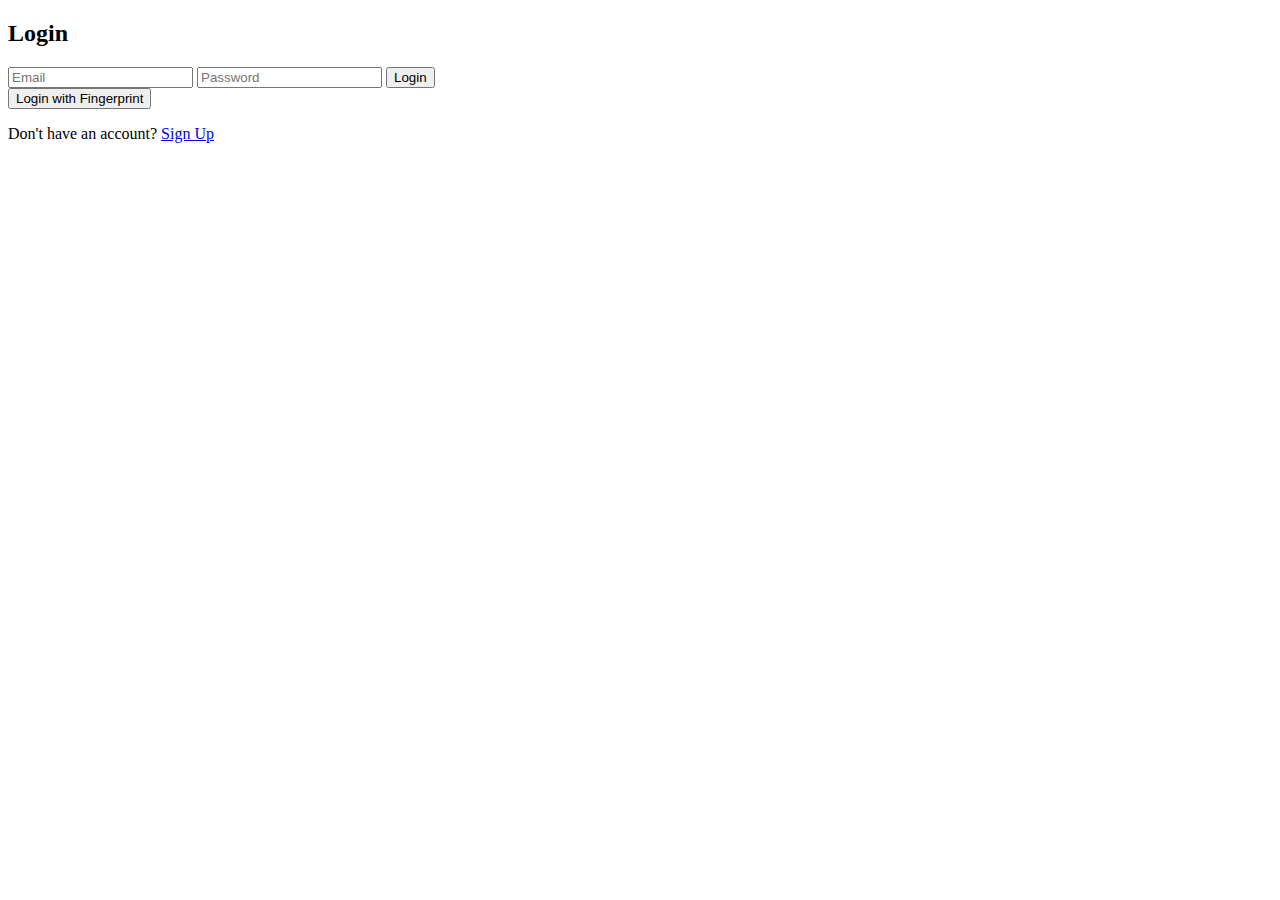
==== index.html @ db17a767 "added index.html" ====
<!DOCTYPE html>
<html lang="en">
<head>
    <meta charset="UTF-8">
    <meta name="viewport" content="width=device-width, initial-scale=1.0">
    <title>Login / Signup</title>
    <link href="https://fonts.googleapis.com/css2?family=Poppins:wght@300;400;600&display=swap" rel="stylesheet">
    <link rel="stylesheet" href="fingerprint1.css">
</head>
<body>
    <div class="form-container">
        <h2 id="form-title">Login</h2>
        <form id="auth-form">
            <input type="email" id="email" placeholder="Email" required>
            <input type="password" id="password" placeholder="Password" required>
            <button type="submit">Login</button>
            <div class="fingerprint-option">
                <button type="button" id="fingerprint-btn">
                    <span class="fingerprint-icon"></span> Login with Fingerprint
                </button>
            </div>
        </form>
        <div id="signup-option">
            <p>Don't have an account? <a href="#" onclick="switchToSignup()">Sign Up</a></p>
        </div>
    </div>

    <script src="fingerprint1.js"></script>
</body>
</html>
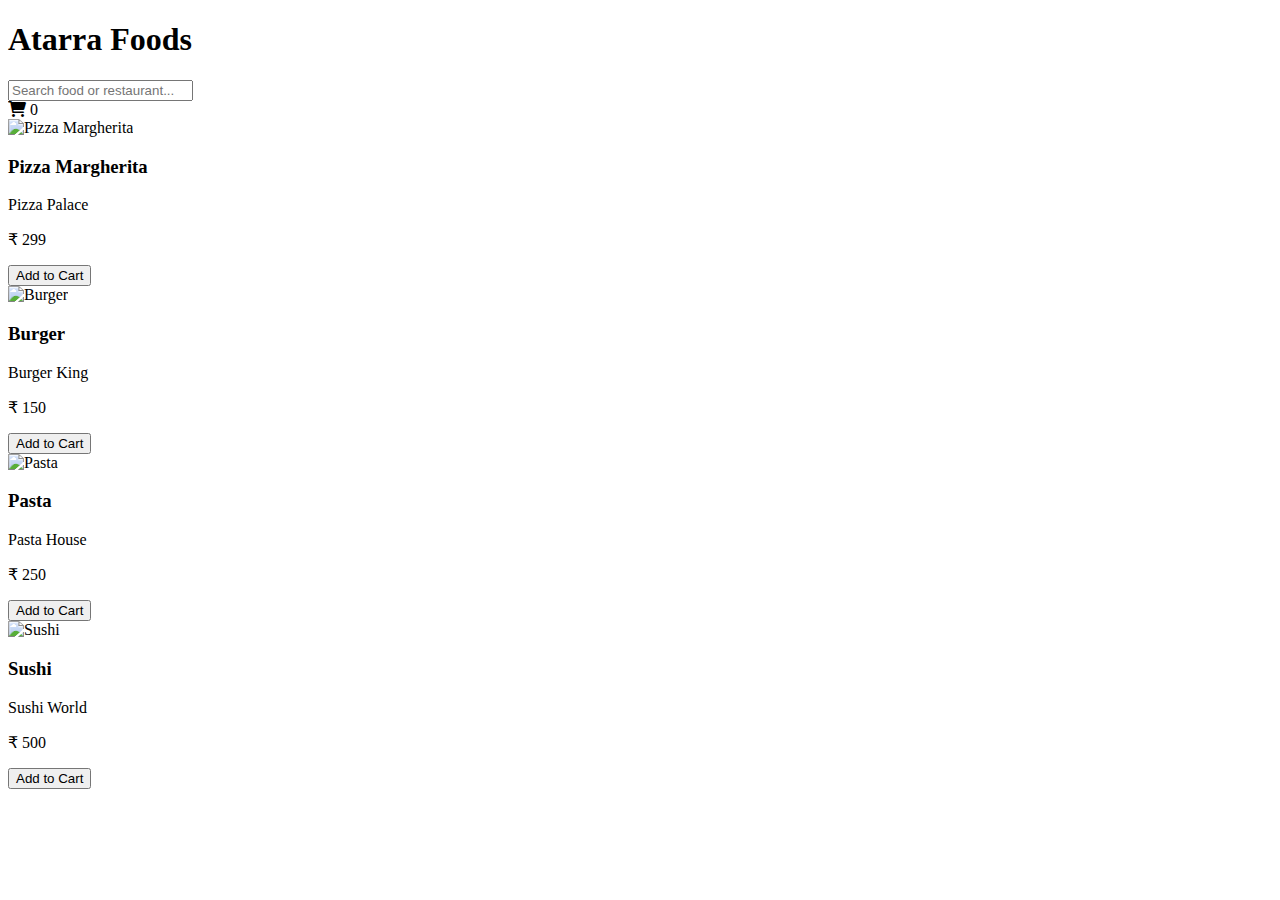
==== commit 2c355aea: "Update index.html" ====
--- a/index.html
+++ b/index.html
@@ -1,30 +1,62 @@
 <!DOCTYPE html>
 <html lang="en">
 <head>
-    <meta charset="UTF-8">
-    <meta name="viewport" content="width=device-width, initial-scale=1.0">
-    <title>Login / Signup</title>
-    <link href="https://fonts.googleapis.com/css2?family=Poppins:wght@300;400;600&display=swap" rel="stylesheet">
-    <link rel="stylesheet" href="fingerprint1.css">
+  <meta charset="UTF-8">
+  <meta name="viewport" content="width=device-width, initial-scale=1.0">
+  <title>Food Delivery - Menu</title>
+  <link href="https://fonts.googleapis.com/css2?family=Poppins:wght@400;600&display=swap" rel="stylesheet">
+  <link rel="stylesheet" href="aloo1.css">
+  <!-- Add Font Awesome CDN -->
+  <link rel="stylesheet" href="https://cdnjs.cloudflare.com/ajax/libs/font-awesome/6.0.0-beta3/css/all.min.css">
 </head>
 <body>
-    <div class="form-container">
-        <h2 id="form-title">Login</h2>
-        <form id="auth-form">
-            <input type="email" id="email" placeholder="Email" required>
-            <input type="password" id="password" placeholder="Password" required>
-            <button type="submit">Login</button>
-            <div class="fingerprint-option">
-                <button type="button" id="fingerprint-btn">
-                    <span class="fingerprint-icon"></span> Login with Fingerprint
-                </button>
-            </div>
-        </form>
-        <div id="signup-option">
-            <p>Don't have an account? <a href="#" onclick="switchToSignup()">Sign Up</a></p>
-        </div>
+  <!-- Navbar -->
+  <header>
+    <div class="logo">
+      <h1>Atarra Foods</h1>
     </div>
+    <div class="search-container">
+      <input type="text" id="search" placeholder="Search food or restaurant..." oninput="searchFood()">
+    </div>
+    <div class="cart-container">
+      <!-- Use Font Awesome cart icon -->
+      <i class="fas fa-shopping-cart cart-icon" onclick="window.location.href='cart.html'"></i>
+      <span id="cart-count">0</span> <!-- Display quantity of items -->
+    </div>
+  </header>
 
-    <script src="fingerprint1.js"></script>
+  <!-- Food Menu Section -->
+  <div id="food-menu">
+    <div class="food-item" data-name="Pizza Margherita" data-restaurant="Pizza Palace">
+      <img src="COUNTRYBITE.jpeg" alt="Pizza Margherita">
+      <h3>Pizza Margherita</h3>
+      <p class="restaurant-name">Pizza Palace</p>
+      <p>₹ 299</p>
+      <button onclick="addToCart('Pizza Margherita', 299)">Add to Cart</button>
+    </div>
+    <div class="food-item" data-name="Burger" data-restaurant="Burger King">
+      <img src="" alt="Burger">
+      <h3>Burger</h3>
+      <p class="restaurant-name">Burger King</p>
+      <p>₹ 150</p>
+      <button onclick="addToCart('Burger', 150)">Add to Cart</button>
+    </div>
+    <div class="food-item" data-name="Pasta" data-restaurant="Pasta House">
+      <img src="food3.jpg" alt="Pasta">
+      <h3>Pasta</h3>
+      <p class="restaurant-name">Pasta House</p>
+      <p>₹ 250</p>
+      <button onclick="addToCart('Pasta', 250)">Add to Cart</button>
+    </div>
+    <div class="food-item" data-name="Sushi" data-restaurant="Sushi World">
+      <img src="food4.jpg" alt="Sushi">
+      <h3>Sushi</h3>
+      <p class="restaurant-name">Sushi World</p>
+      <p>₹ 500</p>
+      <button onclick="addToCart('Sushi', 500)">Add to Cart</button>
+    </div>
+  </div>
+
+  <script src="aloo1.js"></script>
 </body>
 </html>
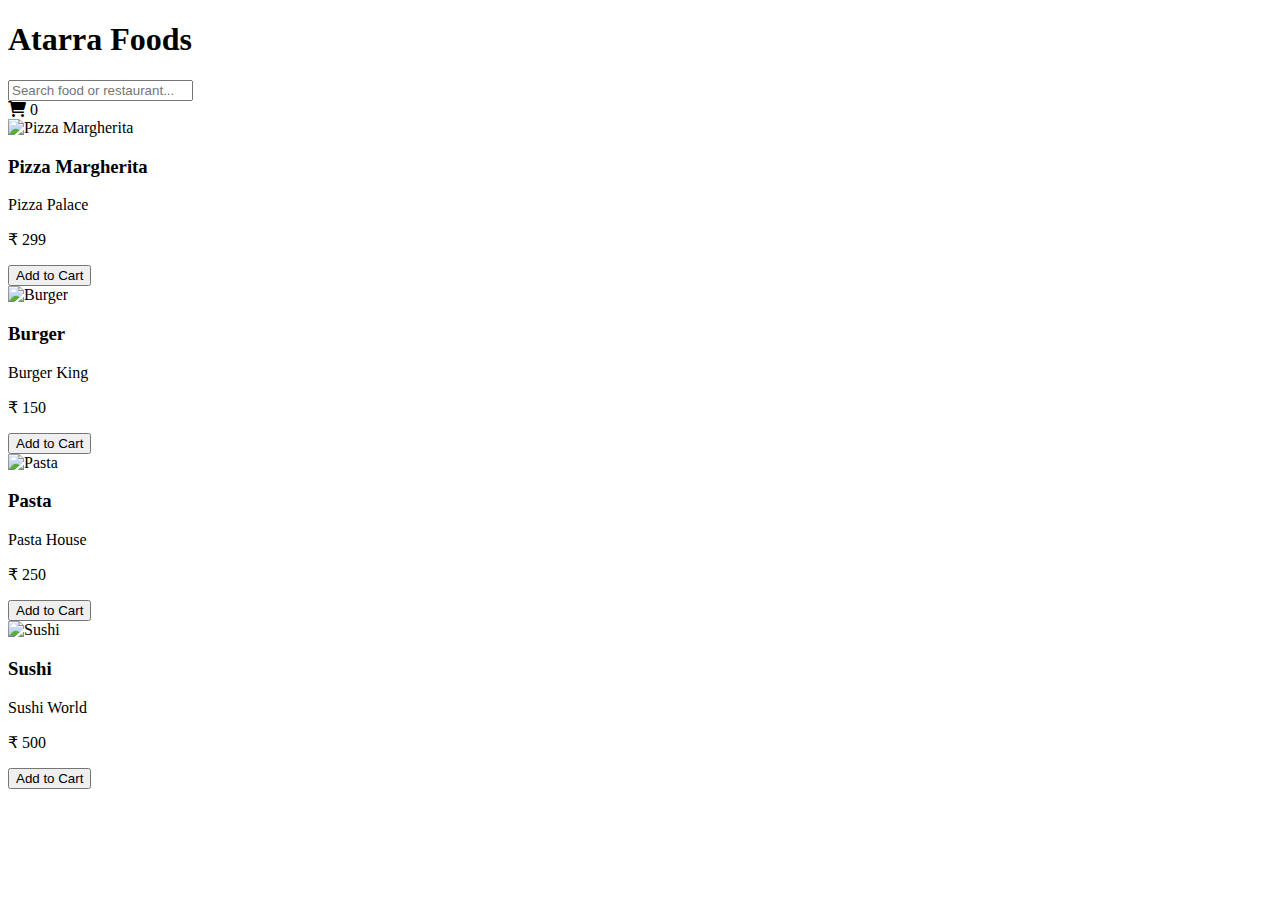
==== commit 31229b67: "Update index.html" ====
--- a/index.html
+++ b/index.html
@@ -5,7 +5,7 @@
   <meta name="viewport" content="width=device-width, initial-scale=1.0">
   <title>Food Delivery - Menu</title>
   <link href="https://fonts.googleapis.com/css2?family=Poppins:wght@400;600&display=swap" rel="stylesheet">
-  <link rel="stylesheet" href="aloo1.css">
+  <link rel="stylesheet" href="fingerprint1.css.css">
   <!-- Add Font Awesome CDN -->
   <link rel="stylesheet" href="https://cdnjs.cloudflare.com/ajax/libs/font-awesome/6.0.0-beta3/css/all.min.css">
 </head>
@@ -57,6 +57,6 @@
     </div>
   </div>
 
-  <script src="aloo1.js"></script>
+  <script src="fingerprint1.js"></script>
 </body>
 </html>
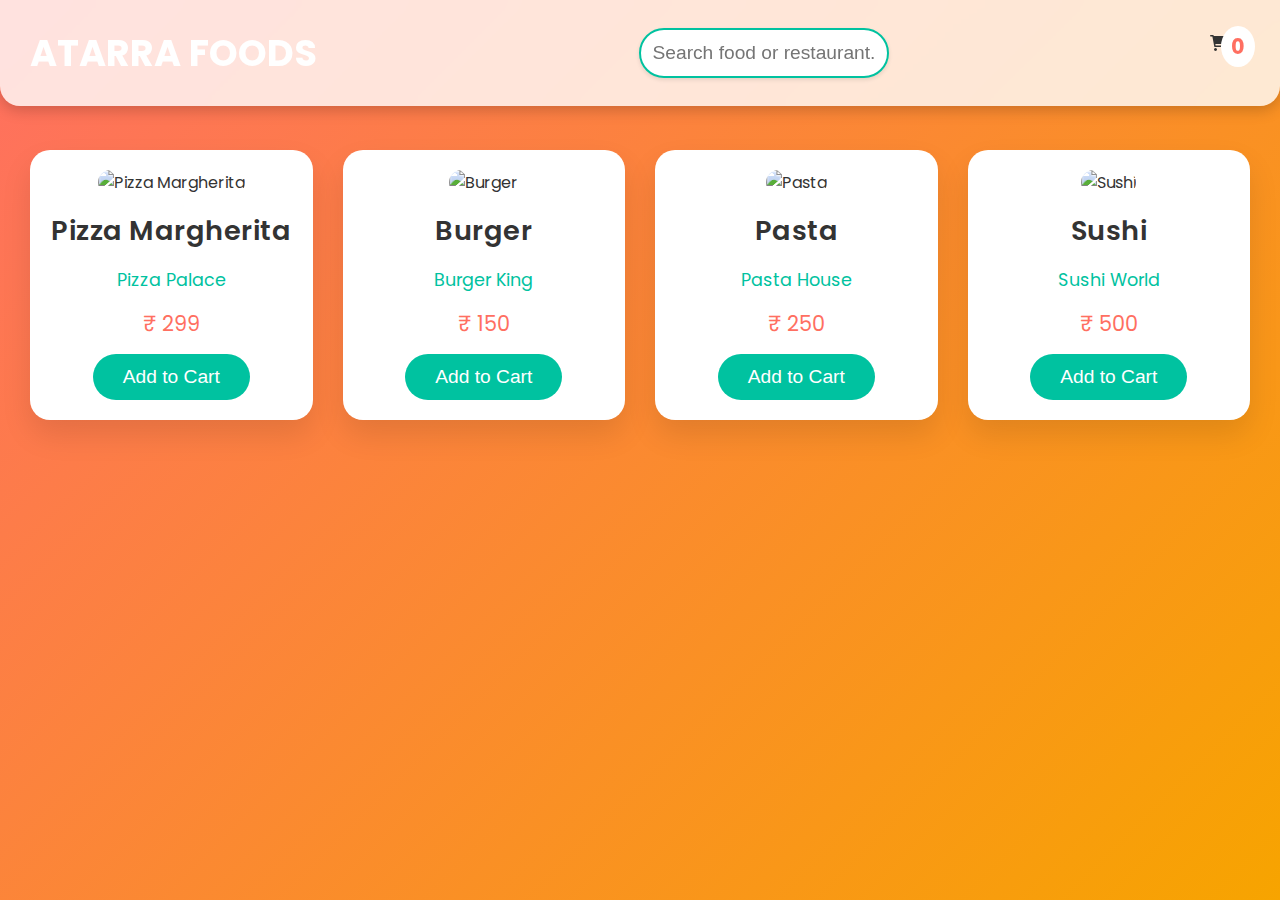
==== commit fed526c2: "Update index.html" ====
--- a/index.html
+++ b/index.html
@@ -5,7 +5,7 @@
   <meta name="viewport" content="width=device-width, initial-scale=1.0">
   <title>Food Delivery - Menu</title>
   <link href="https://fonts.googleapis.com/css2?family=Poppins:wght@400;600&display=swap" rel="stylesheet">
-  <link rel="stylesheet" href="fingerprint1.css.css">
+  <link rel="stylesheet" href="fingerprint1.css">
   <!-- Add Font Awesome CDN -->
   <link rel="stylesheet" href="https://cdnjs.cloudflare.com/ajax/libs/font-awesome/6.0.0-beta3/css/all.min.css">
 </head>
--- a/fingerprint1.css
+++ b/fingerprint1.css
@@ -0,0 +1,230 @@
+/* General Reset */
+* {
+    margin: 0;
+    padding: 0;
+    box-sizing: border-box;
+}
+
+/* Body and Background */
+body {
+    font-family: 'Poppins', sans-serif;
+    background: linear-gradient(135deg, #FF6F61, #F7A400); /* Gradient from coral to golden */
+    color: #333;
+    padding: 0;
+    margin: 0;
+    overflow-x: hidden;
+    display: flex;
+    flex-direction: column;
+    min-height: 100vh;
+}
+
+/* Header Styling */
+header {
+    display: flex;
+    justify-content: space-between;
+    align-items: center;
+    padding: 25px 30px;
+    position: fixed;
+    top: 0;
+    width: 100%;
+    background-color: rgba(255, 255, 255, 0.8); /* Semi-transparent background */
+    backdrop-filter: blur(10px); /* Blur effect for background */
+    z-index: 1000;
+    border-radius: 0 0 20px 20px;
+    box-shadow: 0 4px 15px rgba(0, 0, 0, 0.2);
+}
+
+header .logo h1 {
+    font-size: 2.3em;
+    font-weight: 700;
+    color: #FFF; /* White text for contrast */
+    text-transform: uppercase;
+}
+
+header .search-container input {
+    padding: 12px;
+    font-size: 1.2em;
+    border-radius: 25px;
+    border: 2px solid #00C2A0; /* Green border */
+    width: 250px;
+    background-color: #FFF;
+    box-shadow: 0 2px 4px rgba(0, 0, 0, 0.1);
+    outline: none;
+    transition: all 0.3s ease;
+}
+
+header .search-container input:focus {
+    border-color: #FF6F61; /* Coral color on focus */
+    transform: scale(1.05);
+}
+
+header .cart-container {
+    position: relative;
+    cursor: pointer;
+}
+
+header .cart-icon {
+    width: 40px;
+    height: 40px;
+    transition: transform 0.3s ease, color 0.3s ease;
+}
+
+header .cart-icon:hover {
+    transform: scale(1.1);
+    color: #FF6F61; /* Change color on hover */
+}
+
+header #cart-count {
+    background-color: #FFF;
+    color: #FF6F61; /* Coral */
+    padding: 5px 10px;
+    border-radius: 50%;
+    position: absolute;
+    top: -5px;
+    right: -5px;
+    font-size: 1.3em;
+    font-weight: bold;
+}
+
+/* Food Menu Section */
+#food-menu {
+    display: grid;
+    grid-template-columns: repeat(auto-fill, minmax(280px, 1fr));
+    gap: 30px;
+    margin-top: 120px;
+    padding: 30px;
+    width: 100%;
+}
+
+.food-item {
+    background-color: #FFF;
+    padding: 20px;
+    border-radius: 20px;
+    box-shadow: 0 15px 30px rgba(0, 0, 0, 0.1);
+    text-align: center;
+    transition: transform 0.4s ease, box-shadow 0.4s ease;
+}
+
+.food-item img {
+    max-width: 100%;
+    height: 250px;
+    object-fit: cover;
+    border-radius: 20px;
+    transition: transform 0.4s ease;
+}
+
+.food-item h3 {
+    font-size: 1.7em;
+    margin: 15px 0;
+    font-weight: 600;
+    color: #333;
+    letter-spacing: 0.5px;
+}
+
+.food-item .restaurant-name {
+    font-size: 1.1em;
+    color: #00C2A0;
+    margin-bottom: 15px;
+}
+
+.food-item p {
+    font-size: 1.3em;
+    color: #FF6F61;
+    margin-bottom: 15px;
+}
+
+.food-item button {
+    background-color: #00C2A0;
+    color: #FFF;
+    padding: 12px 30px;
+    font-size: 1.2em;
+    border: none;
+    border-radius: 30px;
+    cursor: pointer;
+    transition: all 0.3s ease;
+}
+
+.food-item button:hover {
+    background-color: #009f85;
+    transform: translateY(-5px);
+}
+
+.food-item:hover {
+    transform: translateY(-10px);
+    box-shadow: 0 20px 40px rgba(0, 0, 0, 0.2);
+}
+
+.food-item img:hover {
+    transform: scale(1.1);
+}
+
+/* Hover effects for search bar */
+header .search-container input:focus {
+    border-color: #FF6F61;
+    transform: scale(1.05);
+}
+
+/* Responsive Design */
+@media (max-width: 768px) {
+    header .search-container input {
+        width: 220px;
+    }
+
+    header .logo h1 {
+        font-size: 2em;
+    }
+
+    #food-menu {
+        grid-template-columns: repeat(2, 1fr); /* 2 items per row */
+    }
+
+    .food-item h3 {
+        font-size: 1.5em;
+    }
+
+    .food-item .restaurant-name {
+        font-size: 1.1em;
+    }
+
+    .food-item p {
+        font-size: 1.2em;
+    }
+
+    .food-item button {
+        font-size: 1.1em;
+    }
+
+    header {
+        padding: 15px 20px;
+    }
+}
+
+/* Ensure 2 items per row for mobile screens < 480px */
+@media (max-width: 480px) {
+    header .logo h1 {
+        font-size: 1.8em;
+    }
+
+    #food-menu {
+        gap: 20px;
+        padding: 20px;
+        grid-template-columns: repeat(2, 1fr); /* 2 items per row */
+    }
+
+    .food-item h3 {
+        font-size: 1.3em;
+    }
+
+    .food-item .restaurant-name {
+        font-size: 1.0em;
+    }
+
+    .food-item p {
+        font-size: 1em;
+    }
+
+    .food-item button {
+        font-size: 0.9em;
+        padding: 10px 20px;
+    }
+}
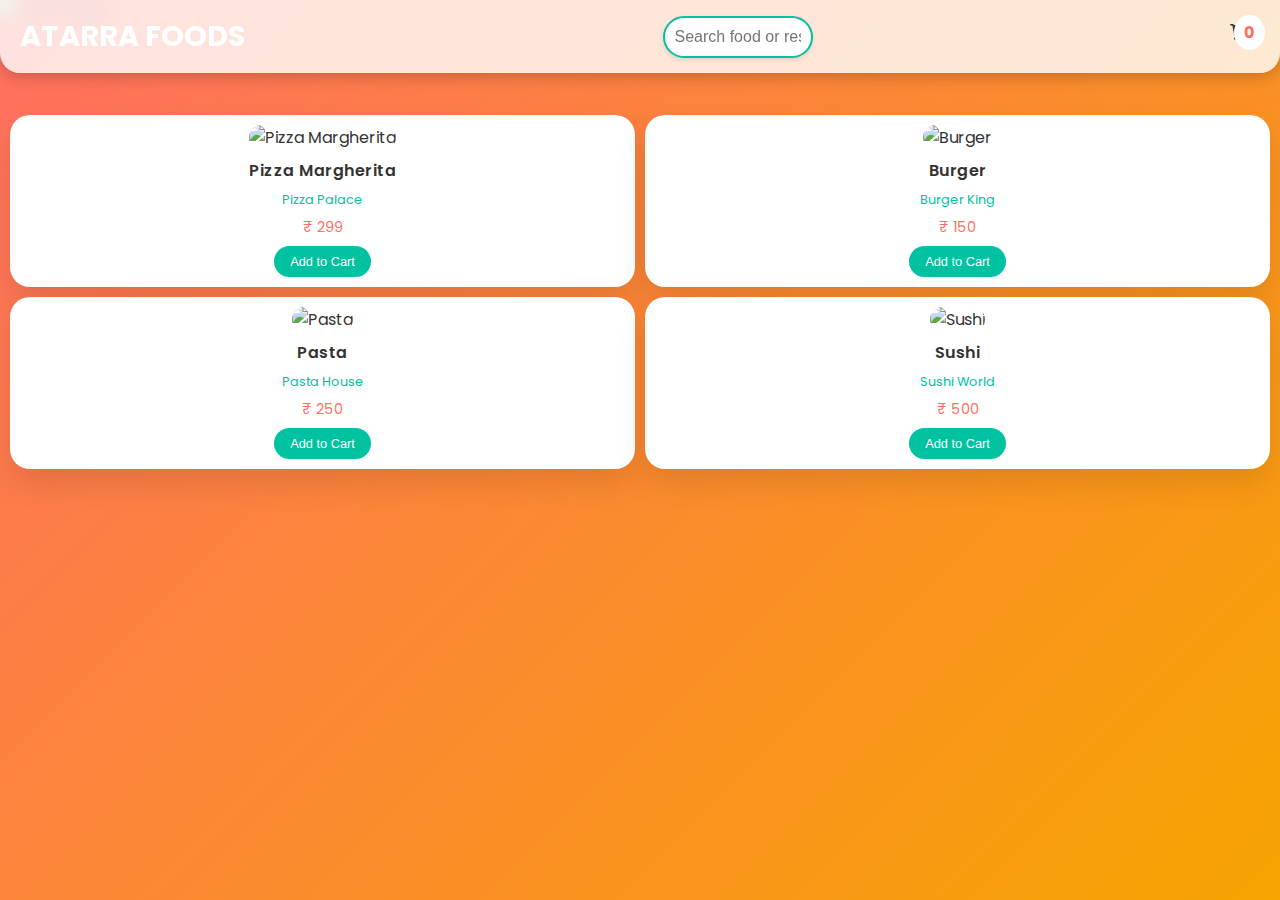
==== commit bb98d634: "Update index.html" ====
--- a/index.html
+++ b/index.html
@@ -6,7 +6,6 @@
   <title>Food Delivery - Menu</title>
   <link href="https://fonts.googleapis.com/css2?family=Poppins:wght@400;600&display=swap" rel="stylesheet">
   <link rel="stylesheet" href="fingerprint1.css">
-  <!-- Add Font Awesome CDN -->
   <link rel="stylesheet" href="https://cdnjs.cloudflare.com/ajax/libs/font-awesome/6.0.0-beta3/css/all.min.css">
 </head>
 <body>
@@ -19,11 +18,12 @@
       <input type="text" id="search" placeholder="Search food or restaurant..." oninput="searchFood()">
     </div>
     <div class="cart-container">
-      <!-- Use Font Awesome cart icon -->
-      <i class="fas fa-shopping-cart cart-icon" onclick="window.location.href='cart.html'"></i>
-      <span id="cart-count">0</span> <!-- Display quantity of items -->
+      <i class="fas fa-shopping-cart cart-icon" onclick="window.location.href='aloo.html'"></i>
+      <span id="cart-count">0</span>
     </div>
   </header>
+
+  <img src="ATARRAFOODS (1) (1).png" alt="Test Image">
 
   <!-- Food Menu Section -->
   <div id="food-menu">
@@ -32,28 +32,28 @@
       <h3>Pizza Margherita</h3>
       <p class="restaurant-name">Pizza Palace</p>
       <p>₹ 299</p>
-      <button onclick="addToCart('Pizza Margherita', 299)">Add to Cart</button>
+      <button onclick="addToCart('Pizza Margherita', 299, 'COUNTRYBITE.jpeg')">Add to Cart</button>
     </div>
     <div class="food-item" data-name="Burger" data-restaurant="Burger King">
-      <img src="" alt="Burger">
+      <img src="rpyal.png" alt="Burger">
       <h3>Burger</h3>
       <p class="restaurant-name">Burger King</p>
       <p>₹ 150</p>
-      <button onclick="addToCart('Burger', 150)">Add to Cart</button>
+      <button onclick="addToCart('Burger', 150, 'rpyal.png')">Add to Cart</button>
     </div>
     <div class="food-item" data-name="Pasta" data-restaurant="Pasta House">
       <img src="food3.jpg" alt="Pasta">
       <h3>Pasta</h3>
       <p class="restaurant-name">Pasta House</p>
       <p>₹ 250</p>
-      <button onclick="addToCart('Pasta', 250)">Add to Cart</button>
+      <button onclick="addToCart('Pasta', 250, 'food3.jpg')">Add to Cart</button>
     </div>
     <div class="food-item" data-name="Sushi" data-restaurant="Sushi World">
       <img src="food4.jpg" alt="Sushi">
       <h3>Sushi</h3>
       <p class="restaurant-name">Sushi World</p>
       <p>₹ 500</p>
-      <button onclick="addToCart('Sushi', 500)">Add to Cart</button>
+      <button onclick="addToCart('Sushi', 500, 'food4.jpg')">Add to Cart</button>
     </div>
   </div>
 
--- a/fingerprint1.css
+++ b/fingerprint1.css
@@ -23,7 +23,7 @@
     display: flex;
     justify-content: space-between;
     align-items: center;
-    padding: 25px 30px;
+    padding: 15px 20px;
     position: fixed;
     top: 0;
     width: 100%;
@@ -35,18 +35,18 @@
 }
 
 header .logo h1 {
-    font-size: 2.3em;
+    font-size: 1.8em;
     font-weight: 700;
     color: #FFF; /* White text for contrast */
     text-transform: uppercase;
 }
 
 header .search-container input {
-    padding: 12px;
-    font-size: 1.2em;
+    padding: 10px;
+    font-size: 1em;
     border-radius: 25px;
     border: 2px solid #00C2A0; /* Green border */
-    width: 250px;
+    width: 150px;
     background-color: #FFF;
     box-shadow: 0 2px 4px rgba(0, 0, 0, 0.1);
     outline: none;
@@ -64,8 +64,8 @@
 }
 
 header .cart-icon {
-    width: 40px;
-    height: 40px;
+    width: 30px;
+    height: 30px;
     transition: transform 0.3s ease, color 0.3s ease;
 }
 
@@ -82,23 +82,23 @@
     position: absolute;
     top: -5px;
     right: -5px;
-    font-size: 1.3em;
+    font-size: 1em;
     font-weight: bold;
 }
 
 /* Food Menu Section */
 #food-menu {
     display: grid;
-    grid-template-columns: repeat(auto-fill, minmax(280px, 1fr));
-    gap: 30px;
-    margin-top: 120px;
-    padding: 30px;
+    grid-template-columns: repeat(2, 1fr); /* Always 2 items per row */
+    gap: 10px; /* Reduced gap for smaller screens */
+    margin-top: 80px;
+    padding: 10px; /* Reduced padding for smaller screens */
     width: 100%;
 }
 
 .food-item {
     background-color: #FFF;
-    padding: 20px;
+    padding: 10px; /* Reduced padding for smaller screens */
     border-radius: 20px;
     box-shadow: 0 15px 30px rgba(0, 0, 0, 0.1);
     text-align: center;
@@ -107,37 +107,37 @@
 
 .food-item img {
     max-width: 100%;
-    height: 250px;
+    height: 120px; /* Reduced height for smaller screens */
     object-fit: cover;
     border-radius: 20px;
     transition: transform 0.4s ease;
 }
 
 .food-item h3 {
-    font-size: 1.7em;
-    margin: 15px 0;
+    font-size: 1em; /* Reduced font size for smaller screens */
+    margin: 8px 0;
     font-weight: 600;
     color: #333;
     letter-spacing: 0.5px;
 }
 
 .food-item .restaurant-name {
-    font-size: 1.1em;
+    font-size: 0.8em; /* Reduced font size for smaller screens */
     color: #00C2A0;
-    margin-bottom: 15px;
+    margin-bottom: 8px;
 }
 
 .food-item p {
-    font-size: 1.3em;
+    font-size: 0.9em; /* Reduced font size for smaller screens */
     color: #FF6F61;
-    margin-bottom: 15px;
+    margin-bottom: 8px;
 }
 
 .food-item button {
     background-color: #00C2A0;
     color: #FFF;
-    padding: 12px 30px;
-    font-size: 1.2em;
+    padding: 8px 16px; /* Reduced padding for smaller screens */
+    font-size: 0.8em; /* Reduced font size for smaller screens */
     border: none;
     border-radius: 30px;
     cursor: pointer;
@@ -158,73 +158,44 @@
     transform: scale(1.1);
 }
 
-/* Hover effects for search bar */
-header .search-container input:focus {
-    border-color: #FF6F61;
-    transform: scale(1.05);
-}
-
-/* Responsive Design */
-@media (max-width: 768px) {
-    header .search-container input {
-        width: 220px;
-    }
-
-    header .logo h1 {
-        font-size: 2em;
-    }
-
-    #food-menu {
-        grid-template-columns: repeat(2, 1fr); /* 2 items per row */
-    }
-
-    .food-item h3 {
-        font-size: 1.5em;
-    }
-
-    .food-item .restaurant-name {
-        font-size: 1.1em;
-    }
-
-    .food-item p {
-        font-size: 1.2em;
-    }
-
-    .food-item button {
-        font-size: 1.1em;
-    }
-
-    header {
-        padding: 15px 20px;
-    }
-}
-
-/* Ensure 2 items per row for mobile screens < 480px */
+/* Responsive Design for Screens Less Than 480px */
 @media (max-width: 480px) {
     header .logo h1 {
-        font-size: 1.8em;
+        font-size: 1.2em;
+    }
+
+    header .search-container input {
+        width: 120px;
+        font-size: 0.9em;
     }
 
     #food-menu {
-        gap: 20px;
-        padding: 20px;
-        grid-template-columns: repeat(2, 1fr); /* 2 items per row */
+        gap: 8px; /* Further reduced gap for very small screens */
+        padding: 8px; /* Further reduced padding for very small screens */
+    }
+
+    .food-item {
+        padding: 8px; /* Further reduced padding for very small screens */
+    }
+
+    .food-item img {
+        height: 100px; /* Further reduced height for very small screens */
     }
 
     .food-item h3 {
-        font-size: 1.3em;
+        font-size: 0.9em; /* Further reduced font size for very small screens */
     }
 
     .food-item .restaurant-name {
-        font-size: 1.0em;
+        font-size: 0.7em; /* Further reduced font size for very small screens */
     }
 
     .food-item p {
-        font-size: 1em;
+        font-size: 0.8em; /* Further reduced font size for very small screens */
     }
 
     .food-item button {
-        font-size: 0.9em;
-        padding: 10px 20px;
-    }
-}
+        font-size: 0.7em; /* Further reduced font size for very small screens */
+        padding: 6px 12px; /* Further reduced padding for very small screens */
+    }
+}
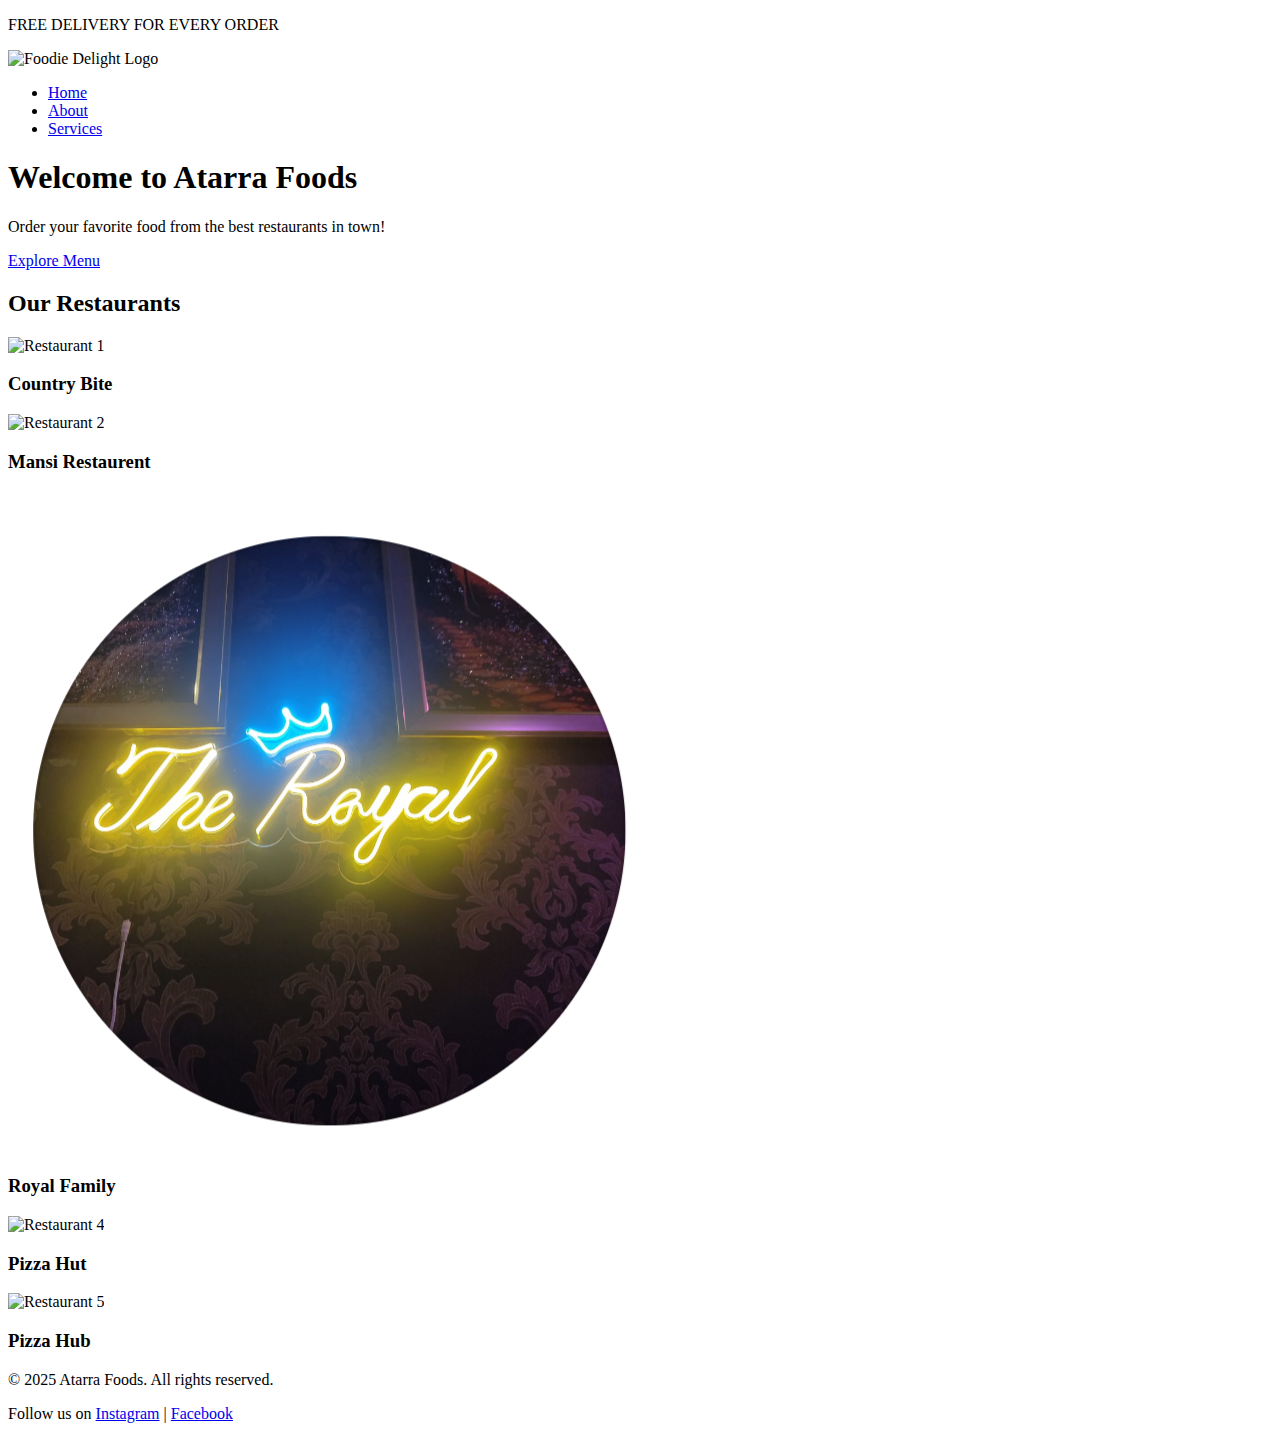
==== commit 3415942b: "Update index.html" ====
--- a/index.html
+++ b/index.html
@@ -3,60 +3,70 @@
 <head>
   <meta charset="UTF-8">
   <meta name="viewport" content="width=device-width, initial-scale=1.0">
-  <title>Food Delivery - Menu</title>
-  <link href="https://fonts.googleapis.com/css2?family=Poppins:wght@400;600&display=swap" rel="stylesheet">
-  <link rel="stylesheet" href="fingerprint1.css">
-  <link rel="stylesheet" href="https://cdnjs.cloudflare.com/ajax/libs/font-awesome/6.0.0-beta3/css/all.min.css">
+  <title>Food Delivery - Landing Page</title>
+  <link rel="stylesheet" href="tomato.css">
+  <link href="https://fonts.googleapis.com/css2?family=Poppins:wght@400;600;700&display=swap" rel="stylesheet">
 </head>
 <body>
-  <!-- Navbar -->
-  <header>
-    <div class="logo">
-      <h1>Atarra Foods</h1>
-    </div>
-    <div class="search-container">
-      <input type="text" id="search" placeholder="Search food or restaurant..." oninput="searchFood()">
-    </div>
-    <div class="cart-container">
-      <i class="fas fa-shopping-cart cart-icon" onclick="window.location.href='aloo.html'"></i>
-      <span id="cart-count">0</span>
-    </div>
-  </header>
-
-  <img src="ATARRAFOODS (1) (1).png" alt="Test Image">
-
-  <!-- Food Menu Section -->
-  <div id="food-menu">
-    <div class="food-item" data-name="Pizza Margherita" data-restaurant="Pizza Palace">
-      <img src="COUNTRYBITE.jpeg" alt="Pizza Margherita">
-      <h3>Pizza Margherita</h3>
-      <p class="restaurant-name">Pizza Palace</p>
-      <p>₹ 299</p>
-      <button onclick="addToCart('Pizza Margherita', 299, 'COUNTRYBITE.jpeg')">Add to Cart</button>
-    </div>
-    <div class="food-item" data-name="Burger" data-restaurant="Burger King">
-      <img src="rpyal.png" alt="Burger">
-      <h3>Burger</h3>
-      <p class="restaurant-name">Burger King</p>
-      <p>₹ 150</p>
-      <button onclick="addToCart('Burger', 150, 'rpyal.png')">Add to Cart</button>
-    </div>
-    <div class="food-item" data-name="Pasta" data-restaurant="Pasta House">
-      <img src="food3.jpg" alt="Pasta">
-      <h3>Pasta</h3>
-      <p class="restaurant-name">Pasta House</p>
-      <p>₹ 250</p>
-      <button onclick="addToCart('Pasta', 250, 'food3.jpg')">Add to Cart</button>
-    </div>
-    <div class="food-item" data-name="Sushi" data-restaurant="Sushi World">
-      <img src="food4.jpg" alt="Sushi">
-      <h3>Sushi</h3>
-      <p class="restaurant-name">Sushi World</p>
-      <p>₹ 500</p>
-      <button onclick="addToCart('Sushi', 500, 'food4.jpg')">Add to Cart</button>
-    </div>
+  <!-- Marquee for Free Delivery Text -->
+  <div class="marquee">
+    <p>FREE DELIVERY FOR EVERY ORDER</p>
   </div>
 
-  <script src="fingerprint1.js"></script>
+  <!-- Navbar -->
+  <nav class="navbar">
+    <div class="navbar-logo">
+      <img src="ATARRAFOODS (1) (1).png" alt="Foodie Delight Logo">
+    </div>
+    <ul class="navbar-links">
+      <li><a href="index.html">Home</a></li>
+      <li><a href="about.html">About</a></li>
+      <li><a href="services.html">Services</a></li>
+    </ul>
+  </nav>
+
+  <!-- Hero Section -->
+  <section class="hero">
+    <div class="hero-content">
+      <h1>Welcome to Atarra Foods</h1>
+      <p>Order your favorite food from the best restaurants in town!</p>
+      <a href="potato.html" class="cta-button">Explore Menu</a>
+    </div>
+  </section>
+
+  <!-- Our Restaurants Section -->
+  <section class="restaurants">
+    <h2>Our Restaurants</h2>
+    <div class="restaurant-grid">
+      <div class="restaurant-card">
+        <img src="COUNTRYBITE.jpeg" alt="Restaurant 1">
+        <h3>Country Bite</h3>
+      </div>
+      <div class="restaurant-card">
+        <img src="mansires.png" alt="Restaurant 2">
+        <h3>Mansi Restaurent</h3>
+      </div>
+      <div class="restaurant-card">
+        <img src="rpyal.png" alt="Restaurant 3">
+        <h3>Royal Family</h3>
+      </div>
+      <div class="restaurant-card">
+        <img src="restaurant4.jpg" alt="Restaurant 4">
+        <h3>Pizza Hut</h3>
+      </div>
+      <div class="restaurant-card">
+        <img src="restaurant5.jpg" alt="Restaurant 5">
+        <h3>Pizza Hub</h3>
+      </div>
+    </div>
+  </section>
+
+  <!-- Footer -->
+  <footer>
+    <p>&copy; 2025 Atarra Foods. All rights reserved.</p>
+    <p>Follow us on <a href="#">Instagram</a> | <a href="#">Facebook</a></p>
+  </footer>
+
+  <script src="tomato.js"></script>
 </body>
 </html>
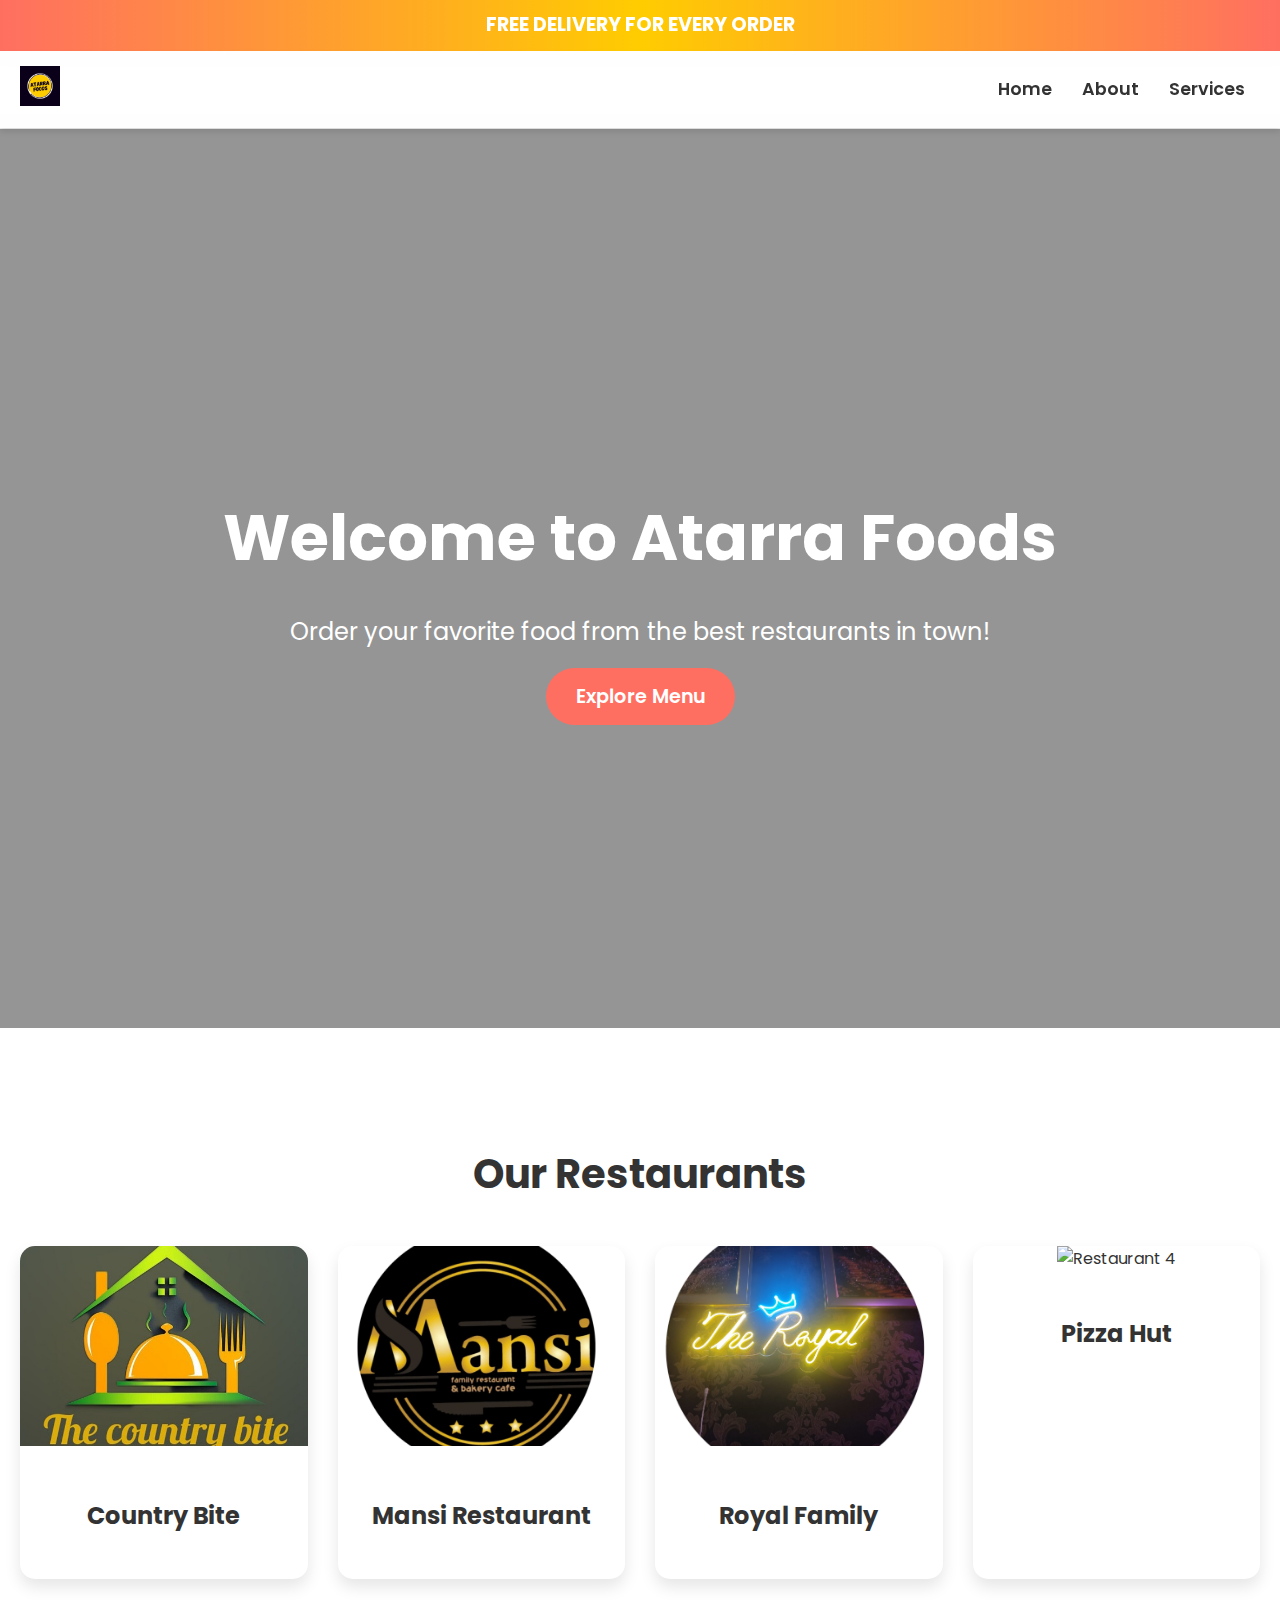
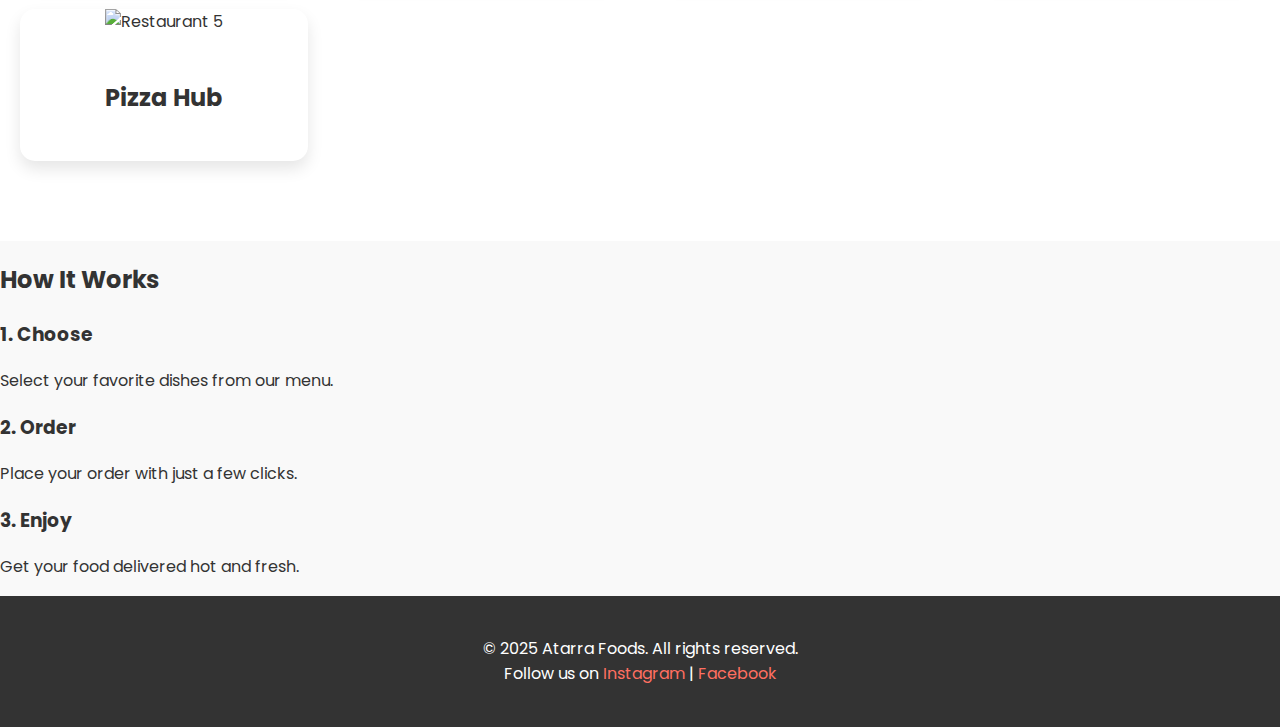
==== commit b75e1cac: "Update index.html" ====
--- a/index.html
+++ b/index.html
@@ -3,9 +3,10 @@
 <head>
   <meta charset="UTF-8">
   <meta name="viewport" content="width=device-width, initial-scale=1.0">
-  <title>Food Delivery - Landing Page</title>
+  <title>Food Delivery - Parallax Landing Page</title>
   <link rel="stylesheet" href="tomato.css">
   <link href="https://fonts.googleapis.com/css2?family=Poppins:wght@400;600;700&display=swap" rel="stylesheet">
+  <link rel="stylesheet" href="https://cdnjs.cloudflare.com/ajax/libs/aos/2.3.4/aos.css">
 </head>
 <body>
   <!-- Marquee for Free Delivery Text -->
@@ -25,38 +26,59 @@
     </ul>
   </nav>
 
-  <!-- Hero Section -->
-  <section class="hero">
+  <!-- Hero Section with Parallax -->
+  <section class="hero parallax" data-parallax="scroll" data-image-src="https://tse4.mm.bing.net/th?id=OIP.G9UDiP14fJbRG1iim9YRAwHaDt&pid=Api&P=0&h=180">
     <div class="hero-content">
-      <h1>Welcome to Atarra Foods</h1>
-      <p>Order your favorite food from the best restaurants in town!</p>
-      <a href="potato.html" class="cta-button">Explore Menu</a>
+      <h1 data-aos="fade-up" data-aos-duration="1000">Welcome to Atarra Foods</h1>
+      <p data-aos="fade-up" data-aos-duration="1200">Order your favorite food from the best restaurants in town!</p>
+      <a href="potato.html" class="cta-button" data-aos="fade-up" data-aos-duration="1400">Explore Menu</a>
     </div>
   </section>
 
   <!-- Our Restaurants Section -->
   <section class="restaurants">
-    <h2>Our Restaurants</h2>
+    <h2 data-aos="fade-up" data-aos-duration="1000">Our Restaurants</h2>
     <div class="restaurant-grid">
-      <div class="restaurant-card">
+      <div class="restaurant-card" data-aos="fade-up" data-aos-duration="1200">
         <img src="COUNTRYBITE.jpeg" alt="Restaurant 1">
         <h3>Country Bite</h3>
       </div>
-      <div class="restaurant-card">
+      <div class="restaurant-card" data-aos="fade-up" data-aos-duration="1400">
         <img src="mansires.png" alt="Restaurant 2">
-        <h3>Mansi Restaurent</h3>
+        <h3>Mansi Restaurant</h3>
       </div>
-      <div class="restaurant-card">
+      <div class="restaurant-card" data-aos="fade-up" data-aos-duration="1600">
         <img src="rpyal.png" alt="Restaurant 3">
         <h3>Royal Family</h3>
       </div>
-      <div class="restaurant-card">
+      <div class="restaurant-card" data-aos="fade-up" data-aos-duration="1800">
         <img src="restaurant4.jpg" alt="Restaurant 4">
         <h3>Pizza Hut</h3>
       </div>
-      <div class="restaurant-card">
+      <div class="restaurant-card" data-aos="fade-up" data-aos-duration="2000">
         <img src="restaurant5.jpg" alt="Restaurant 5">
         <h3>Pizza Hub</h3>
+      </div>
+    </div>
+  </section>
+
+  <!-- How It Works Section with Parallax -->
+  <section class="how-it-works parallax" data-parallax="scroll" data-image-src="https://source.unsplash.com/1600x900/?kitchen,food">
+    <div class="how-it-works-content">
+      <h2 data-aos="fade-up" data-aos-duration="1000">How It Works</h2>
+      <div class="steps">
+        <div class="step" data-aos="fade-up" data-aos-duration="1200">
+          <h3>1. Choose</h3>
+          <p>Select your favorite dishes from our menu.</p>
+        </div>
+        <div class="step" data-aos="fade-up" data-aos-duration="1400">
+          <h3>2. Order</h3>
+          <p>Place your order with just a few clicks.</p>
+        </div>
+        <div class="step" data-aos="fade-up" data-aos-duration="1600">
+          <h3>3. Enjoy</h3>
+          <p>Get your food delivered hot and fresh.</p>
+        </div>
       </div>
     </div>
   </section>
@@ -67,6 +89,15 @@
     <p>Follow us on <a href="#">Instagram</a> | <a href="#">Facebook</a></p>
   </footer>
 
+  <script src="https://cdnjs.cloudflare.com/ajax/libs/aos/2.3.4/aos.js"></script>
+  <script src="https://cdnjs.cloudflare.com/ajax/libs/parallax.js/1.5.0/parallax.min.js"></script>
   <script src="tomato.js"></script>
+  <script>
+    // Initialize AOS (Animate On Scroll)
+    AOS.init();
+
+    // Initialize Parallax
+    $('.parallax').parallax();
+  </script>
 </body>
 </html>
--- a/tomato.css
+++ b/tomato.css
@@ -0,0 +1,207 @@
+/* General Styles */
+body {
+    margin: 0;
+    font-family: 'Poppins', sans-serif;
+    background-color: #f9f9f9;
+    color: #333;
+    line-height: 1.6;
+  }
+  
+  /* Marquee Styles */
+  .marquee {
+    background: linear-gradient(90deg, #ff6f61, #ffcc00, #ff6f61);
+    color: #fff;
+    padding: 10px 0;
+    text-align: center;
+    font-size: 1.2rem;
+    font-weight: bold;
+    position: sticky;
+    top: 0;
+    z-index: 1000;
+    box-shadow: 0 4px 6px rgba(0, 0, 0, 0.1);
+  }
+  
+  .marquee p {
+    margin: 0;
+    animation: marquee 10s linear infinite;
+  }
+  
+  @keyframes marquee {
+    0% { transform: translateX(100%); }
+    100% { transform: translateX(-100%); }
+  }
+  
+  /* Navbar Styles */
+  .navbar {
+    background: rgba(255, 255, 255, 0.9);
+    padding: 15px 20px;
+    display: flex;
+    justify-content: space-between;
+    align-items: center;
+    position: sticky;
+    top: 40px;
+    z-index: 1000;
+    backdrop-filter: blur(10px);
+    box-shadow: 0 4px 6px rgba(0, 0, 0, 0.1);
+  }
+  
+  .navbar-logo img {
+    height: 40px;
+    transition: transform 0.3s ease;
+  }
+  
+  .navbar-logo img:hover {
+    transform: scale(1.1);
+  }
+  
+  .navbar-links {
+    list-style: none;
+    margin: 0;
+    padding: 0;
+    display: flex;
+  }
+  
+  .navbar-links li {
+    margin: 0 15px;
+  }
+  
+  .navbar-links li a {
+    color: #333;
+    text-decoration: none;
+    font-size: 1.1rem;
+    font-weight: 600;
+    transition: color 0.3s ease;
+  }
+  
+  .navbar-links li a:hover {
+    color: #ff6f61;
+  }
+  
+  /* Hero Section */
+  .hero {
+    background: url('https://tse4.mm.bing.net/th?id=OIP.G9UDiP14fJbRG1iim9YRAwHaDt&pid=Api&P=0&h=180') no-repeat center center/cover;
+    height: 100vh;
+    display: flex;
+    justify-content: center;
+    align-items: center;
+    color: #fff;
+    text-align: center;
+    position: relative;
+    overflow: hidden;
+  }
+  
+  .hero::before {
+    content: '';
+    position: absolute;
+    top: 0;
+    left: 0;
+    width: 100%;
+    height: 100%;
+    background: rgba(0, 0, 0, 0.4);
+  }
+  
+  .hero-content {
+    position: relative;
+    z-index: 1;
+  }
+  
+  .hero-content h1 {
+    font-size: 4rem;
+    margin-bottom: 20px;
+    animation: fadeIn 1.5s ease-in-out;
+  }
+  
+  .hero-content p {
+    font-size: 1.5rem;
+    margin-bottom: 30px;
+    animation: fadeIn 2s ease-in-out;
+  }
+  
+  .cta-button {
+    padding: 15px 30px;
+    background: #ff6f61;
+    color: #fff;
+    text-decoration: none;
+    border-radius: 50px;
+    font-size: 1.2rem;
+    font-weight: 600;
+    transition: background 0.3s ease, transform 0.3s ease;
+    animation: fadeIn 2.5s ease-in-out;
+  }
+  
+  .cta-button:hover {
+    background: #e65a50;
+    transform: scale(1.1);
+  }
+  
+  @keyframes fadeIn {
+    0% { opacity: 0; transform: translateY(20px); }
+    100% { opacity: 1; transform: translateY(0); }
+  }
+  
+  /* Restaurants Section */
+  .restaurants {
+    padding: 80px 20px;
+    text-align: center;
+    background: #fff;
+  }
+  
+  .restaurants h2 {
+    font-size: 2.5rem;
+    margin-bottom: 40px;
+    color: #333;
+  }
+  
+  .restaurant-grid {
+    display: grid;
+    grid-template-columns: repeat(auto-fit, minmax(250px, 1fr));
+    gap: 30px;
+  }
+  
+  .restaurant-card {
+    background: #fff;
+    border-radius: 15px;
+    overflow: hidden;
+    box-shadow: 0 8px 16px rgba(0, 0, 0, 0.1);
+    transition: transform 0.3s ease, box-shadow 0.3s ease;
+  }
+  
+  .restaurant-card:hover {
+    transform: translateY(-10px);
+    box-shadow: 0 12px 24px rgba(0, 0, 0, 0.2);
+  }
+  
+  .restaurant-card img {
+    width: 100%;
+    height: 200px;
+    object-fit: cover;
+  }
+  
+  .restaurant-card h3 {
+    padding: 20px;
+    font-size: 1.5rem;
+    color: #333;
+  }
+  
+  /* Footer */
+  footer {
+    background: #333;
+    color: #fff;
+    text-align: center;
+    padding: 40px 20px;
+  }
+  
+  footer p {
+    margin: 0;
+    font-size: 1rem;
+  }
+  
+  footer a {
+    color: #ff6f61;
+    text-decoration: none;
+    transition: color 0.3s ease;
+  }
+  
+  footer a:hover {
+    color: #e65a50;
+  }